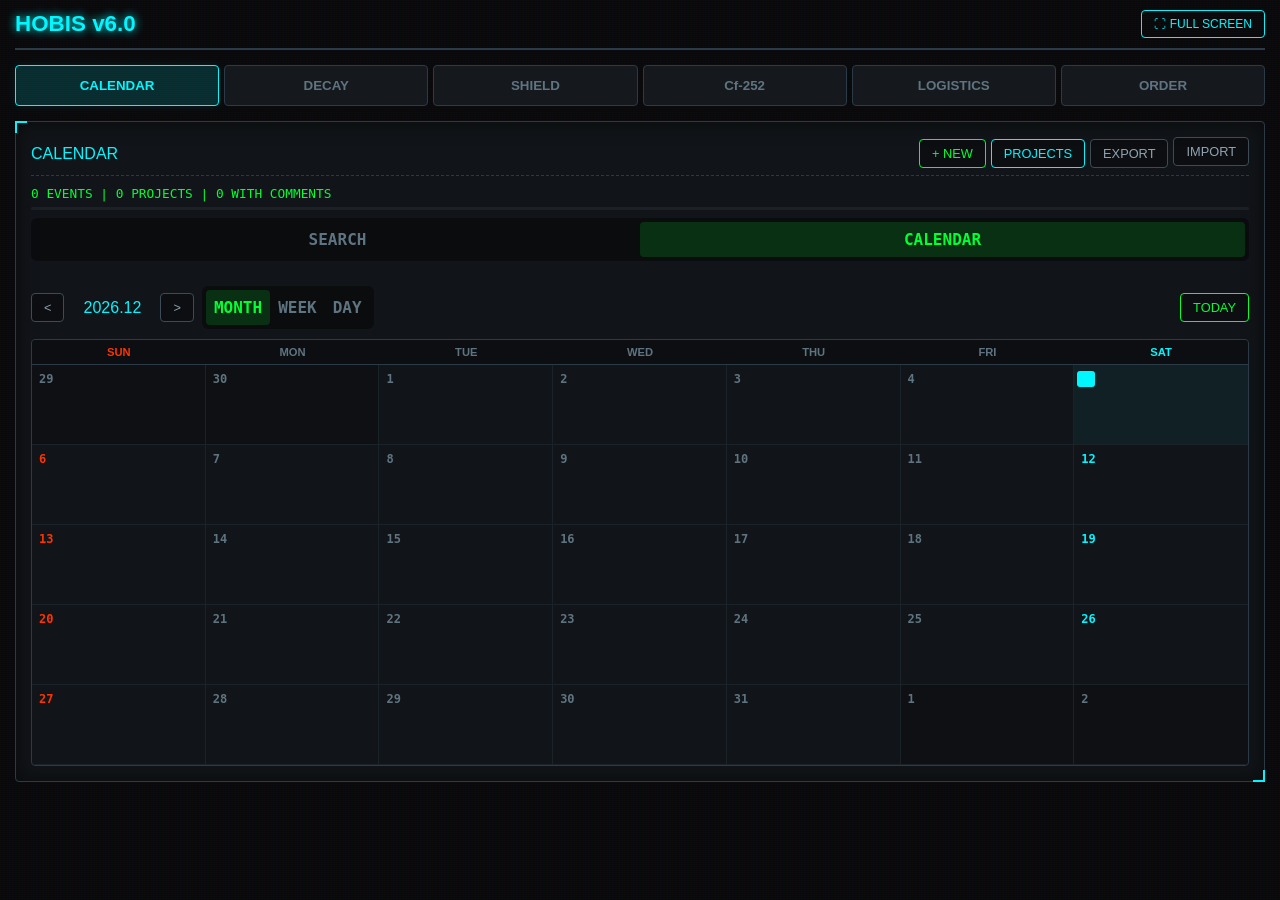
==== index.html @ fbb108ae "fix: 전체 JS 캐시 버스터 갱신 (v=20260326d) 이번 세션에서 수정된 모든 JS 파일의 캐시 버스터를 갱신하여 GitHub Pages에서 최신 코드가 로드되도록 보장" ====
<!DOCTYPE html>
<html lang="ko">
<head>
    <meta charset="UTF-8">
    <meta name="viewport" content="width=device-width, initial-scale=1.0, maximum-scale=1.0, user-scalable=no, viewport-fit=cover">

    <meta name="apple-mobile-web-app-capable" content="yes">
    <meta name="apple-mobile-web-app-status-bar-style" content="black-translucent">
    <meta name="apple-mobile-web-app-title" content="HOBIS">

    <title>HOBIS - Radiation Protection System</title>

    <meta http-equiv="Content-Security-Policy" content="default-src 'self'; script-src 'self' 'unsafe-inline'; style-src 'self' 'unsafe-inline' https://fonts.googleapis.com; font-src https://fonts.gstatic.com; img-src 'self' https://*.tile.openstreetmap.org data:; connect-src 'self' https://nominatim.openstreetmap.org;">

    <link href="https://fonts.googleapis.com/css2?family=Orbitron:wght@400;700&family=Share+Tech+Mono&display=swap" rel="stylesheet">
    <script src="vendor/chart.umd.min.js"></script>
    <script src="vendor/xlsx.full.min.js"></script>
    <link rel="stylesheet" href="vendor/leaflet.css" />
    <script src="vendor/leaflet.js"></script>

    <link rel="stylesheet" href="css/hobis.css?v=20260322">
</head>
<body>

<div class="container">
    <div class="top-bar">
        <h1>HOBIS v6.0</h1>
        <button class="fs-btn" onclick="toggleFullScreen()">⛶ FULL SCREEN</button>
    </div>

    <!-- TABS -->
    <div class="tabs">
        <button class="tab-btn active" onclick="setMainTab('calendar', this)">CALENDAR</button>
        <button class="tab-btn" onclick="setMainTab('decay', this)">DECAY</button>
        <button class="tab-btn" onclick="setMainTab('shield', this)">SHIELD</button>
        <button class="tab-btn" onclick="setMainTab('cf252', this)">Cf-252</button>
        <button class="tab-btn" onclick="setMainTab('logistics', this)">LOGISTICS</button>
        <button class="tab-btn" onclick="setMainTab('order', this)">ORDER</button>
    </div>

    <div class="workspace">
        <!-- LEFT COLUMN -->
        <div class="col-left">
            <!-- CALC PANEL -->
            <div id="calcPanel" class="panel">
                <div class="header" id="panelTitle">DECAY OPS</div>
                <div style="font-size:0.8rem; color:#666; margin-bottom:10px;">
                    DB LINK:
                    <select id="dbSelector" style="width:auto; padding:2px;" onchange="loadDB()">
                        <option value="QSA">QSA</option>
                        <option value="ICRP107">ICRP 107</option>
                    </select>
                    <span id="sysStatus" style="color:var(--hobis-green); margin-left:10px;">INIT...</span>
                    <span id="hvlSourceWrap" style="display:none; margin-left:10px;">
                        HVL:
                        <select id="hvlSource" style="width:auto; padding:2px; font-size:0.75rem;">
                            <option value="qsa">QSA (broad-beam)</option>
                            <option value="nist">NIST (narrow-beam)</option>
                        </select>
                    </span>
                </div>
                <div id="decayModeSwitch" class="mode-switch">
                    <div class="mode-opt active" onclick="setSubMode('decay_forward', this)">FORWARD</div>
                    <div class="mode-opt" onclick="setSubMode('decay_reverse', this)">REVERSE</div>
                </div>
                <div id="shieldModeSwitch" class="mode-switch hidden">
                    <div class="mode-opt active" onclick="setSubMode('shield_forward', this)">FORWARD</div>
                    <div class="mode-opt" onclick="setSubMode('shield_reverse', this)">REVERSE</div>
                </div>
                <div id="inputArea"></div>
                <button class="btn" onclick="calculate()">EXECUTE</button>
            </div>

            <!-- CF-252 PANEL -->
            <div id="cf252Panel" class="panel hidden">
                <div class="header" style="color:var(--hobis-warn); border-color:var(--hobis-warn);">Cf-252 DOSE ASSESSMENT</div>
                <div style="font-size:0.8rem; color:#666; margin-bottom:10px;">
                    REF: ICRP-107, Alizadeh Rahvar 2020, NIST XCOM
                </div>
                <div id="cf252ModeSwitch" class="mode-switch">
                    <div class="mode-opt active" onclick="cf252SetMode('dose', this)">선량평가</div>
                    <div class="mode-opt" onclick="cf252SetMode('shield_inv', this)">차폐역산</div>
                    <div class="mode-opt" onclick="cf252SetMode('activation', this)">방사화평가</div>
                </div>
                <div id="cf252InputArea"></div>
                <button class="btn" style="background:var(--hobis-warn); color:#000; font-weight:bold;" onclick="cf252Calculate()">CALCULATE</button>
            </div>

            <!-- LOGISTICS PANEL -->
            <div id="logisticsLeftPanel" class="panel hidden">
                <div class="header">LOGISTICS & INVENTORY</div>
                <div class="file-upload-box">
                    <label for="custFile" style="cursor:pointer; color:var(--hobis-cyan); font-weight:bold;">📂 LOAD CUSTOMERS</label>
                    <input type="file" id="custFile" accept=".csv" style="display:none;" onchange="handleCustFile(event)">
                    <select id="custEncoding" style="width:auto; padding:2px; font-size:0.8rem; margin-left:5px;"><option value="EUC-KR">EUC-KR</option><option value="UTF-8">UTF-8</option></select>
                    <div id="custFileStatus" style="font-size:0.8rem; color:#666;">Waiting...</div>
                </div>
                <div class="grid-row" style="margin-bottom:5px;">
                    <input type="text" id="custSearch" placeholder="Search Customer..." onkeyup="searchCustomer()">
                    <button class="btn-outline" style="width:auto;" onclick="renderCustomerList(customerDB)">LIST ALL</button>
                </div>
                <div id="customerResultList" class="cust-list" style="height:150px; margin-bottom:20px;"></div>

                <div class="header" style="color:var(--hobis-warn); border-color:var(--hobis-warn);">SOURCE INVENTORY</div>
                <div class="file-upload-box" style="border-color:var(--hobis-warn); background:rgba(255,204,0,0.05);">
                    <label for="sourceFile" style="cursor:pointer; color:var(--hobis-warn); font-weight:bold;">📂 LOAD SOURCES (MULTI)</label>
                    <input type="file" id="sourceFile" accept=".csv,.xlsx" multiple style="display:none;" onchange="handleSourceFiles(event)">
                    <select id="sourceEncoding" style="width:auto; padding:2px; font-size:0.8rem; margin-left:5px;"><option value="EUC-KR">EUC-KR</option><option value="UTF-8">UTF-8</option></select>
                    <div id="sourceFileStatus" style="font-size:0.8rem; color:#666;">Load 'DATA BASE' sheets</div>
                </div>
                <div id="inventoryList" class="cust-list" style="height:200px;">
                    <div style="padding:10px; text-align:center; color:#666;">No items loaded.</div>
                </div>
                <div class="header" style="margin-top:20px;">TRANSPORT ROUTES <button class="btn-outline" onclick="addRouteRow()">+</button></div>
                <div id="routeContainer"></div>
            </div>

            <!-- CALENDAR PANEL -->
            <div id="flowCalPanel" class="panel hidden" style="flex-grow:1;">
                <div class="header">CALENDAR
                    <div class="v6-toolbar">
                        <button class="btn-outline" style="color:var(--hobis-green); border-color:var(--hobis-green);" onclick="efShowCreate()">+ NEW</button>
                        <button class="btn-outline" style="color:var(--hobis-cyan); border-color:var(--hobis-cyan);" onclick="projShowModal()">PROJECTS</button>
                        <button class="btn-outline" onclick="ioExportJson()">EXPORT</button>
                        <label for="fcFile" class="btn-outline" style="cursor:pointer;">IMPORT</label>
                    </div>
                </div>
                <input type="file" id="fcFile" accept=".json" style="display:none;" onchange="fcHandleFile(event)">
                <div id="fcFileStatus" style="font-size:0.7rem; color:#555; margin-bottom:4px;"></div>
                <div id="fcStats" style="font-size:0.8rem; color:#555; margin-bottom:6px;"></div>
                <div class="v6-storage-container" title="localStorage usage">
                    <div class="v6-storage-bar" id="v6StorageBar"></div>
                </div>
                <div id="fcWorkspace" style="display:none; flex-direction:column; gap:10px; flex:1;">
                    <!-- Sub tabs: SEARCH / CALENDAR -->
                    <div class="mode-switch" id="fcSubTabs">
                        <div class="mode-opt active" data-tab="search" onclick="fcSetSubTab('search')">SEARCH</div>
                        <div class="mode-opt" data-tab="calendar" onclick="fcSetSubTab('calendar')">CALENDAR</div>
                    </div>
                    <!-- SEARCH VIEW -->
                    <div id="fcSearchView">
                        <div id="fcFilterRows"></div>
                        <div style="display:flex; gap:5px; margin:8px 0; flex-wrap:wrap;">
                            <button class="btn-outline" style="border-style:dashed; color:var(--hobis-cyan); border-color:var(--hobis-cyan);" onclick="fcAddFilter()">+ FILTER</button>
                            <button class="btn-outline" style="color:var(--hobis-green); border-color:var(--hobis-green);" onclick="fcDoSearch()">SEARCH</button>
                            <button class="btn-outline" onclick="fcResetFilters()">RESET</button>
                            <select id="fcSortSelect" onchange="fcDoSearch()" style="margin-left:auto; padding:5px; background:var(--input-bg); border:1px solid #3c4c56; color:var(--hobis-green); border-radius:3px; font-family:'Share Tech Mono',monospace; font-size:0.8rem;">
                                <option value="date-desc">NEWEST</option>
                                <option value="date-asc">OLDEST</option>
                                <option value="title-asc">TITLE A-Z</option>
                                <option value="project-asc">PROJECT</option>
                            </select>
                        </div>
                        <div id="fcResultCount" style="font-size:0.8rem; color:#8fa3b0; margin-bottom:6px;"></div>
                        <div id="fcEventList" class="fc-event-list"></div>
                    </div>
                    <!-- CALENDAR VIEW -->
                    <div id="fcCalendarView" class="hidden">
                        <div style="display:flex; align-items:center; gap:8px; margin-bottom:10px; flex-wrap:wrap;">
                            <button class="btn-outline" onclick="fcCalNav(-1)">&lt;</button>
                            <span id="fcCalTitle" style="font-family:'Orbitron',sans-serif; font-size:1rem; color:var(--hobis-cyan); min-width:80px; text-align:center;"></span>
                            <button class="btn-outline" onclick="fcCalNav(1)">&gt;</button>
                            <div id="fcViewSwitch" class="mode-switch" style="margin:0; flex:0 0 auto;">
                                <span class="mode-opt active" data-view="month" onclick="fcSetView('month',this)">MONTH</span>
                                <span class="mode-opt" data-view="week" onclick="fcSetView('week',this)">WEEK</span>
                                <span class="mode-opt" data-view="day" onclick="fcSetView('day',this)">DAY</span>
                            </div>
                            <button class="btn-outline" onclick="fcCalToday()" style="margin-left:auto; color:var(--hobis-green); border-color:var(--hobis-green);">TODAY</button>
                        </div>
                        <div id="fcCalGrid" class="fc-cal-grid"></div>
                    </div>
                </div>
            </div>

            <!-- ORDER PANEL -->
            <div id="orderPanel" class="panel hidden" style="flex-grow:1;">
                <div class="header">RI-ORDER AGGREGATION</div>
                <!-- Settings -->
                <div class="ro-settings">
                    <div class="ro-settings-row">
                        <div class="ro-setting-group">
                            <label>File Import</label>
                            <div class="ro-file-area">
                                <label for="roFileInput" class="btn-outline" style="cursor:pointer; color:var(--hobis-cyan); border-color:var(--hobis-cyan);">SELECT FILE (.xls / .htm)</label>
                                <input type="file" id="roFileInput" accept=".xls,.xlsx,.csv,.htm,.html" multiple style="display:none;" onchange="roHandleFile(event)">
                                <span id="roFileStatus" style="font-size:0.8rem; color:#5f7481; margin-left:8px;">No file loaded</span>
                            </div>
                        </div>
                        <div class="ro-setting-group">
                            <label>Aggregation Period (Purchase Date)</label>
                            <div class="ro-date-row">
                                <input type="date" id="roDateStart" value="2026-03-01">
                                <span style="color:#5f7481;">~</span>
                                <input type="date" id="roDateEnd" value="2026-03-15">
                            </div>
                        </div>
                    </div>
                    <div class="ro-settings-row">
                        <div class="ro-setting-group">
                            <label>Special Company Name</label>
                            <input type="text" id="roCompanyInput" placeholder="Enter company name to match...">
                        </div>
                        <div class="ro-setting-group">
                            <label>Google Sheet URL <button class="btn-outline" style="font-size:0.7rem; padding:2px 6px;" onclick="roOpenSheet()">OPEN</button></label>
                            <input type="text" id="roSheetUrl" placeholder="Paste URL here (stored locally only)">
                        </div>
                    </div>
                    <div class="ro-action-row">
                        <button class="btn-outline" style="color:var(--hobis-cyan); border-color:var(--hobis-cyan);" onclick="roSaveSettings()">SAVE SETTINGS</button>
                        <button class="btn ro-exec-btn" onclick="roAggregate()">AGGREGATE</button>
                    </div>
                </div>
                <!-- Results -->
                <div id="roResults" class="ro-results">
                    <div class="placeholder-box" style="min-height:200px;">Import file and click AGGREGATE</div>
                </div>
                <!-- Toast -->
                <div id="roToast" class="ro-toast hidden"></div>
            </div>

            <!-- LOG -->
            <div id="logPanel" class="panel">
                <div class="header">
                    <span>MISSION LOG</span>
                    <div style="display:flex; gap:5px;">
                        <button id="gpsToggleBtn" class="btn-outline" onclick="logGpsToggle()" style="color:var(--hobis-warn); border-color:var(--hobis-warn);">GPS OFF</button>
                        <button class="btn-outline" onclick="downloadCSV()">EXPORT</button>
                        <button class="btn-outline" style="color:var(--hobis-alert); border-color:var(--hobis-alert);" onclick="clearLog()">CLEAR</button>
                    </div>
                </div>
                <div id="logContainer" class="log-container"><div style="text-align:center; padding:10px; color:#555;">Ready.</div></div>
            </div>
        </div>

        <!-- RIGHT COLUMN -->
        <div class="col-right">
            <!-- CF-252 REPORT PANEL -->
            <div id="cf252ReportPanel" class="panel hidden" style="border-color:var(--hobis-warn); flex-grow:1;">
                <div class="header" style="color:var(--hobis-warn); border-color:var(--hobis-warn);">
                    <span>Cf-252 REPORT</span>
                    <button class="btn-outline" style="color:var(--hobis-warn); border-color:var(--hobis-warn);" onclick="cf252ExportPDF()">PDF</button>
                </div>
                <div id="cf252ReportEmpty" class="placeholder-box">Ready for Cf-252 Calculation</div>
                <div id="cf252ResultBox" class="hidden" style="overflow-y:auto; max-height:calc(100vh - 200px);"></div>
                <div id="cf252ChartWrap" class="hidden" style="position:relative; height:250px; margin-top:10px;">
                    <canvas id="cf252Chart"></canvas>
                </div>
            </div>

            <!-- FLOW CAL DETAIL (RIGHT) -->
            <div id="flowCalDetailPanel" class="panel hidden" style="flex-grow:1;">
                <div class="header" style="color:white;">
                    <span id="fcDetailTitle">EVENT DETAIL</span>
                    <button class="btn-outline" onclick="fcCloseDetail()" style="color:var(--hobis-alert); border-color:var(--hobis-alert);">&times; CLOSE</button>
                </div>
                <div id="fcDetailBody" style="overflow-y:auto; max-height:calc(100vh - 250px);"></div>
            </div>
            <div id="fcEmptyDetail" class="panel hidden" style="flex-grow:1;">
                <div class="header" style="color:white;">EVENT DETAIL</div>
                <div class="placeholder-box">Select Event to View Intel</div>
            </div>

            <!-- INTEL PANEL -->
            <div id="rightDetailPanel" class="panel hidden" style="flex-grow:1;">
                <div class="header" style="color:white;">INTELLIGENCE DISPLAY</div>
                <div id="emptyState" class="placeholder-box">Select Customer to View Intel</div>
                <div id="intelContent" class="hidden">
                    <div style="display:flex; justify-content:space-between; margin-bottom:10px;">
                        <span style="color:var(--hobis-cyan); font-weight:bold;">ENTITY DATA</span>
                        <div style="display:flex; gap:5px;">
                            <button class="btn-outline" onclick="copyCustomerInfo()">COPY</button>
                            <button class="btn-outline" onclick="shareCustomerInfo()">SHARE</button>
                        </div>
                    </div>
                    <table class="info-table" id="infoTableBody"></table>
                    <div style="margin-top:20px;">
                        <div style="display:flex; justify-content:space-between; margin-bottom:5px;">
                            <span style="font-weight:bold; color:#8fa3b0;">GEOSPATIAL</span>
                            <button class="btn-outline" style="font-size:0.7rem;" onclick="shareMapLocation()">SHARE MAP</button>
                        </div>
                        <div id="mapWrapper"><button id="mapExpandBtn" onclick="toggleMapSize()">⛶ EXPAND</button><div id="map"></div></div>
                        <div class="map-links">
                            <button class="map-btn naver-btn" onclick="openMap('naver')">NAVER</button>
                            <button class="map-btn kakao-btn" onclick="openMap('kakao')">KAKAO</button>
                            <button class="map-btn google-btn" onclick="openMap('google')">Google</button>
                        </div>
                    </div>
                </div>
            </div>

            <!-- REPORT PANEL -->
            <div id="rightReportPanel" class="panel" style="border-color:var(--hobis-green); flex-grow:1;">
                <div class="header">
                    <span>CALCULATION REPORT</span>
                    <button class="btn-outline" style="color:var(--hobis-green); border-color:var(--hobis-green);" onclick="calcExportPDF()">PDF</button>
                </div>
                <div id="reportEmpty" class="placeholder-box">Ready for Calculation</div>
                <div id="resultBox" class="hidden">
                    <div class="res-val" id="resMain">-</div>
                    <div style="font-size:0.9rem; color:#8fa3b0; margin-top:5px;" id="resSub"></div>
                    <div id="specReportBox"></div> <!-- SPEC REPORT -->
                    <div class="chart-container"><canvas id="opsChart"></canvas></div>
                </div>
            </div>
        </div>
    </div>
</div>

<script src="hobis_db.js?v=20260326d"></script>
<script src="js/store.js"></script>
<script src="js/projects.js"></script>
<script src="js/event-form.js"></script>
<script src="js/import-export.js"></script>
<script src="js/events.js"></script>
<script src="js/core.js?v=20260326d"></script>
<script src="js/utils.js"></script>
<script src="js/log.js"></script>
<script src="js/chart.js?v=20260326d"></script>
<script src="js/calc-ui.js?v=20260326d"></script>
<script src="js/calculator.js?v=20260326d"></script>
<script src="js/calc-viz.js?v=20260326d"></script>
<script src="js/cf252.js?v=20260326d"></script>
<script src="js/cf252-ui.js?v=20260326d"></script>
<script src="js/logistics.js"></script>
<script src="js/ri-order.js"></script>

</body>
</html>
---- vendor/leaflet.css ----
/* required styles */

.leaflet-pane,
.leaflet-tile,
.leaflet-marker-icon,
.leaflet-marker-shadow,
.leaflet-tile-container,
.leaflet-pane > svg,
.leaflet-pane > canvas,
.leaflet-zoom-box,
.leaflet-image-layer,
.leaflet-layer {
	position: absolute;
	left: 0;
	top: 0;
	}
.leaflet-container {
	overflow: hidden;
	}
.leaflet-tile,
.leaflet-marker-icon,
.leaflet-marker-shadow {
	-webkit-user-select: none;
	   -moz-user-select: none;
	        user-select: none;
	  -webkit-user-drag: none;
	}
/* Prevents IE11 from highlighting tiles in blue */
.leaflet-tile::selection {
	background: transparent;
}
/* Safari renders non-retina tile on retina better with this, but Chrome is worse */
.leaflet-safari .leaflet-tile {
	image-rendering: -webkit-optimize-contrast;
	}
/* hack that prevents hw layers "stretching" when loading new tiles */
.leaflet-safari .leaflet-tile-container {
	width: 1600px;
	height: 1600px;
	-webkit-transform-origin: 0 0;
	}
.leaflet-marker-icon,
.leaflet-marker-shadow {
	display: block;
	}
/* .leaflet-container svg: reset svg max-width decleration shipped in Joomla! (joomla.org) 3.x */
/* .leaflet-container img: map is broken in FF if you have max-width: 100% on tiles */
.leaflet-container .leaflet-overlay-pane svg {
	max-width: none !important;
	max-height: none !important;
	}
.leaflet-container .leaflet-marker-pane img,
.leaflet-container .leaflet-shadow-pane img,
.leaflet-container .leaflet-tile-pane img,
.leaflet-container img.leaflet-image-layer,
.leaflet-container .leaflet-tile {
	max-width: none !important;
	max-height: none !important;
	width: auto;
	padding: 0;
	}

.leaflet-container img.leaflet-tile {
	/* See: https://bugs.chromium.org/p/chromium/issues/detail?id=600120 */
	mix-blend-mode: plus-lighter;
}

.leaflet-container.leaflet-touch-zoom {
	-ms-touch-action: pan-x pan-y;
	touch-action: pan-x pan-y;
	}
.leaflet-container.leaflet-touch-drag {
	-ms-touch-action: pinch-zoom;
	/* Fallback for FF which doesn't support pinch-zoom */
	touch-action: none;
	touch-action: pinch-zoom;
}
.leaflet-container.leaflet-touch-drag.leaflet-touch-zoom {
	-ms-touch-action: none;
	touch-action: none;
}
.leaflet-container {
	-webkit-tap-highlight-color: transparent;
}
.leaflet-container a {
	-webkit-tap-highlight-color: rgba(51, 181, 229, 0.4);
}
.leaflet-tile {
	filter: inherit;
	visibility: hidden;
	}
.leaflet-tile-loaded {
	visibility: inherit;
	}
.leaflet-zoom-box {
	width: 0;
	height: 0;
	-moz-box-sizing: border-box;
	     box-sizing: border-box;
	z-index: 800;
	}
/* workaround for https://bugzilla.mozilla.org/show_bug.cgi?id=888319 */
.leaflet-overlay-pane svg {
	-moz-user-select: none;
	}

.leaflet-pane         { z-index: 400; }

.leaflet-tile-pane    { z-index: 200; }
.leaflet-overlay-pane { z-index: 400; }
.leaflet-shadow-pane  { z-index: 500; }
.leaflet-marker-pane  { z-index: 600; }
.leaflet-tooltip-pane   { z-index: 650; }
.leaflet-popup-pane   { z-index: 700; }

.leaflet-map-pane canvas { z-index: 100; }
.leaflet-map-pane svg    { z-index: 200; }

.leaflet-vml-shape {
	width: 1px;
	height: 1px;
	}
.lvml {
	behavior: url(#default#VML);
	display: inline-block;
	position: absolute;
	}


/* control positioning */

.leaflet-control {
	position: relative;
	z-index: 800;
	pointer-events: visiblePainted; /* IE 9-10 doesn't have auto */
	pointer-events: auto;
	}
.leaflet-top,
.leaflet-bottom {
	position: absolute;
	z-index: 1000;
	pointer-events: none;
	}
.leaflet-top {
	top: 0;
	}
.leaflet-right {
	right: 0;
	}
.leaflet-bottom {
	bottom: 0;
	}
.leaflet-left {
	left: 0;
	}
.leaflet-control {
	float: left;
	clear: both;
	}
.leaflet-right .leaflet-control {
	float: right;
	}
.leaflet-top .leaflet-control {
	margin-top: 10px;
	}
.leaflet-bottom .leaflet-control {
	margin-bottom: 10px;
	}
.leaflet-left .leaflet-control {
	margin-left: 10px;
	}
.leaflet-right .leaflet-control {
	margin-right: 10px;
	}


/* zoom and fade animations */

.leaflet-fade-anim .leaflet-popup {
	opacity: 0;
	-webkit-transition: opacity 0.2s linear;
	   -moz-transition: opacity 0.2s linear;
	        transition: opacity 0.2s linear;
	}
.leaflet-fade-anim .leaflet-map-pane .leaflet-popup {
	opacity: 1;
	}
.leaflet-zoom-animated {
	-webkit-transform-origin: 0 0;
	    -ms-transform-origin: 0 0;
	        transform-origin: 0 0;
	}
svg.leaflet-zoom-animated {
	will-change: transform;
}

.leaflet-zoom-anim .leaflet-zoom-animated {
	-webkit-transition: -webkit-transform 0.25s cubic-bezier(0,0,0.25,1);
	   -moz-transition:    -moz-transform 0.25s cubic-bezier(0,0,0.25,1);
	        transition:         transform 0.25s cubic-bezier(0,0,0.25,1);
	}
.leaflet-zoom-anim .leaflet-tile,
.leaflet-pan-anim .leaflet-tile {
	-webkit-transition: none;
	   -moz-transition: none;
	        transition: none;
	}

.leaflet-zoom-anim .leaflet-zoom-hide {
	visibility: hidden;
	}


/* cursors */

.leaflet-interactive {
	cursor: pointer;
	}
.leaflet-grab {
	cursor: -webkit-grab;
	cursor:    -moz-grab;
	cursor:         grab;
	}
.leaflet-crosshair,
.leaflet-crosshair .leaflet-interactive {
	cursor: crosshair;
	}
.leaflet-popup-pane,
.leaflet-control {
	cursor: auto;
	}
.leaflet-dragging .leaflet-grab,
.leaflet-dragging .leaflet-grab .leaflet-interactive,
.leaflet-dragging .leaflet-marker-draggable {
	cursor: move;
	cursor: -webkit-grabbing;
	cursor:    -moz-grabbing;
	cursor:         grabbing;
	}

/* marker & overlays interactivity */
.leaflet-marker-icon,
.leaflet-marker-shadow,
.leaflet-image-layer,
.leaflet-pane > svg path,
.leaflet-tile-container {
	pointer-events: none;
	}

.leaflet-marker-icon.leaflet-interactive,
.leaflet-image-layer.leaflet-interactive,
.leaflet-pane > svg path.leaflet-interactive,
svg.leaflet-image-layer.leaflet-interactive path {
	pointer-events: visiblePainted; /* IE 9-10 doesn't have auto */
	pointer-events: auto;
	}

/* visual tweaks */

.leaflet-container {
	background: #ddd;
	outline-offset: 1px;
	}
.leaflet-container a {
	color: #0078A8;
	}
.leaflet-zoom-box {
	border: 2px dotted #38f;
	background: rgba(255,255,255,0.5);
	}


/* general typography */
.leaflet-container {
	font-family: "Helvetica Neue", Arial, Helvetica, sans-serif;
	font-size: 12px;
	font-size: 0.75rem;
	line-height: 1.5;
	}


/* general toolbar styles */

.leaflet-bar {
	box-shadow: 0 1px 5px rgba(0,0,0,0.65);
	border-radius: 4px;
	}
.leaflet-bar a {
	background-color: #fff;
	border-bottom: 1px solid #ccc;
	width: 26px;
	height: 26px;
	line-height: 26px;
	display: block;
	text-align: center;
	text-decoration: none;
	color: black;
	}
.leaflet-bar a,
.leaflet-control-layers-toggle {
	background-position: 50% 50%;
	background-repeat: no-repeat;
	display: block;
	}
.leaflet-bar a:hover,
.leaflet-bar a:focus {
	background-color: #f4f4f4;
	}
.leaflet-bar a:first-child {
	border-top-left-radius: 4px;
	border-top-right-radius: 4px;
	}
.leaflet-bar a:last-child {
	border-bottom-left-radius: 4px;
	border-bottom-right-radius: 4px;
	border-bottom: none;
	}
.leaflet-bar a.leaflet-disabled {
	cursor: default;
	background-color: #f4f4f4;
	color: #bbb;
	}

.leaflet-touch .leaflet-bar a {
	width: 30px;
	height: 30px;
	line-height: 30px;
	}
.leaflet-touch .leaflet-bar a:first-child {
	border-top-left-radius: 2px;
	border-top-right-radius: 2px;
	}
.leaflet-touch .leaflet-bar a:last-child {
	border-bottom-left-radius: 2px;
	border-bottom-right-radius: 2px;
	}

/* zoom control */

.leaflet-control-zoom-in,
.leaflet-control-zoom-out {
	font: bold 18px 'Lucida Console', Monaco, monospace;
	text-indent: 1px;
	}

.leaflet-touch .leaflet-control-zoom-in, .leaflet-touch .leaflet-control-zoom-out  {
	font-size: 22px;
	}


/* layers control */

.leaflet-control-layers {
	box-shadow: 0 1px 5px rgba(0,0,0,0.4);
	background: #fff;
	border-radius: 5px;
	}
.leaflet-control-layers-toggle {
	background-image: url(images/layers.png);
	width: 36px;
	height: 36px;
	}
.leaflet-retina .leaflet-control-layers-toggle {
	background-image: url(images/layers-2x.png);
	background-size: 26px 26px;
	}
.leaflet-touch .leaflet-control-layers-toggle {
	width: 44px;
	height: 44px;
	}
.leaflet-control-layers .leaflet-control-layers-list,
.leaflet-control-layers-expanded .leaflet-control-layers-toggle {
	display: none;
	}
.leaflet-control-layers-expanded .leaflet-control-layers-list {
	display: block;
	position: relative;
	}
.leaflet-control-layers-expanded {
	padding: 6px 10px 6px 6px;
	color: #333;
	background: #fff;
	}
.leaflet-control-layers-scrollbar {
	overflow-y: scroll;
	overflow-x: hidden;
	padding-right: 5px;
	}
.leaflet-control-layers-selector {
	margin-top: 2px;
	position: relative;
	top: 1px;
	}
.leaflet-control-layers label {
	display: block;
	font-size: 13px;
	font-size: 1.08333em;
	}
.leaflet-control-layers-separator {
	height: 0;
	border-top: 1px solid #ddd;
	margin: 5px -10px 5px -6px;
	}

/* Default icon URLs */
.leaflet-default-icon-path { /* used only in path-guessing heuristic, see L.Icon.Default */
	background-image: url(images/marker-icon.png);
	}


/* attribution and scale controls */

.leaflet-container .leaflet-control-attribution {
	background: #fff;
	background: rgba(255, 255, 255, 0.8);
	margin: 0;
	}
.leaflet-control-attribution,
.leaflet-control-scale-line {
	padding: 0 5px;
	color: #333;
	line-height: 1.4;
	}
.leaflet-control-attribution a {
	text-decoration: none;
	}
.leaflet-control-attribution a:hover,
.leaflet-control-attribution a:focus {
	text-decoration: underline;
	}
.leaflet-attribution-flag {
	display: inline !important;
	vertical-align: baseline !important;
	width: 1em;
	height: 0.6669em;
	}
.leaflet-left .leaflet-control-scale {
	margin-left: 5px;
	}
.leaflet-bottom .leaflet-control-scale {
	margin-bottom: 5px;
	}
.leaflet-control-scale-line {
	border: 2px solid #777;
	border-top: none;
	line-height: 1.1;
	padding: 2px 5px 1px;
	white-space: nowrap;
	-moz-box-sizing: border-box;
	     box-sizing: border-box;
	background: rgba(255, 255, 255, 0.8);
	text-shadow: 1px 1px #fff;
	}
.leaflet-control-scale-line:not(:first-child) {
	border-top: 2px solid #777;
	border-bottom: none;
	margin-top: -2px;
	}
.leaflet-control-scale-line:not(:first-child):not(:last-child) {
	border-bottom: 2px solid #777;
	}

.leaflet-touch .leaflet-control-attribution,
.leaflet-touch .leaflet-control-layers,
.leaflet-touch .leaflet-bar {
	box-shadow: none;
	}
.leaflet-touch .leaflet-control-layers,
.leaflet-touch .leaflet-bar {
	border: 2px solid rgba(0,0,0,0.2);
	background-clip: padding-box;
	}


/* popup */

.leaflet-popup {
	position: absolute;
	text-align: center;
	margin-bottom: 20px;
	}
.leaflet-popup-content-wrapper {
	padding: 1px;
	text-align: left;
	border-radius: 12px;
	}
.leaflet-popup-content {
	margin: 13px 24px 13px 20px;
	line-height: 1.3;
	font-size: 13px;
	font-size: 1.08333em;
	min-height: 1px;
	}
.leaflet-popup-content p {
	margin: 17px 0;
	margin: 1.3em 0;
	}
.leaflet-popup-tip-container {
	width: 40px;
	height: 20px;
	position: absolute;
	left: 50%;
	margin-top: -1px;
	margin-left: -20px;
	overflow: hidden;
	pointer-events: none;
	}
.leaflet-popup-tip {
	width: 17px;
	height: 17px;
	padding: 1px;

	margin: -10px auto 0;
	pointer-events: auto;

	-webkit-transform: rotate(45deg);
	   -moz-transform: rotate(45deg);
	    -ms-transform: rotate(45deg);
	        transform: rotate(45deg);
	}
.leaflet-popup-content-wrapper,
.leaflet-popup-tip {
	background: white;
	color: #333;
	box-shadow: 0 3px 14px rgba(0,0,0,0.4);
	}
.leaflet-container a.leaflet-popup-close-button {
	position: absolute;
	top: 0;
	right: 0;
	border: none;
	text-align: center;
	width: 24px;
	height: 24px;
	font: 16px/24px Tahoma, Verdana, sans-serif;
	color: #757575;
	text-decoration: none;
	background: transparent;
	}
.leaflet-container a.leaflet-popup-close-button:hover,
.leaflet-container a.leaflet-popup-close-button:focus {
	color: #585858;
	}
.leaflet-popup-scrolled {
	overflow: auto;
	}

.leaflet-oldie .leaflet-popup-content-wrapper {
	-ms-zoom: 1;
	}
.leaflet-oldie .leaflet-popup-tip {
	width: 24px;
	margin: 0 auto;

	-ms-filter: "progid:DXImageTransform.Microsoft.Matrix(M11=0.70710678, M12=0.70710678, M21=-0.70710678, M22=0.70710678)";
	filter: progid:DXImageTransform.Microsoft.Matrix(M11=0.70710678, M12=0.70710678, M21=-0.70710678, M22=0.70710678);
	}

.leaflet-oldie .leaflet-control-zoom,
.leaflet-oldie .leaflet-control-layers,
.leaflet-oldie .leaflet-popup-content-wrapper,
.leaflet-oldie .leaflet-popup-tip {
	border: 1px solid #999;
	}


/* div icon */

.leaflet-div-icon {
	background: #fff;
	border: 1px solid #666;
	}


/* Tooltip */
/* Base styles for the element that has a tooltip */
.leaflet-tooltip {
	position: absolute;
	padding: 6px;
	background-color: #fff;
	border: 1px solid #fff;
	border-radius: 3px;
	color: #222;
	white-space: nowrap;
	-webkit-user-select: none;
	-moz-user-select: none;
	-ms-user-select: none;
	user-select: none;
	pointer-events: none;
	box-shadow: 0 1px 3px rgba(0,0,0,0.4);
	}
.leaflet-tooltip.leaflet-interactive {
	cursor: pointer;
	pointer-events: auto;
	}
.leaflet-tooltip-top:before,
.leaflet-tooltip-bottom:before,
.leaflet-tooltip-left:before,
.leaflet-tooltip-right:before {
	position: absolute;
	pointer-events: none;
	border: 6px solid transparent;
	background: transparent;
	content: "";
	}

/* Directions */

.leaflet-tooltip-bottom {
	margin-top: 6px;
}
.leaflet-tooltip-top {
	margin-top: -6px;
}
.leaflet-tooltip-bottom:before,
.leaflet-tooltip-top:before {
	left: 50%;
	margin-left: -6px;
	}
.leaflet-tooltip-top:before {
	bottom: 0;
	margin-bottom: -12px;
	border-top-color: #fff;
	}
.leaflet-tooltip-bottom:before {
	top: 0;
	margin-top: -12px;
	margin-left: -6px;
	border-bottom-color: #fff;
	}
.leaflet-tooltip-left {
	margin-left: -6px;
}
.leaflet-tooltip-right {
	margin-left: 6px;
}
.leaflet-tooltip-left:before,
.leaflet-tooltip-right:before {
	top: 50%;
	margin-top: -6px;
	}
.leaflet-tooltip-left:before {
	right: 0;
	margin-right: -12px;
	border-left-color: #fff;
	}
.leaflet-tooltip-right:before {
	left: 0;
	margin-left: -12px;
	border-right-color: #fff;
	}

/* Printing */

@media print {
	/* Prevent printers from removing background-images of controls. */
	.leaflet-control {
		-webkit-print-color-adjust: exact;
		print-color-adjust: exact;
		}
	}
---- css/hobis.css ----
/* HOBIS UI SYSTEM V6.0 */
:root {
    --hobis-green: #00ff33;
    --hobis-cyan: #00f7ff;
    --hobis-bg: #0a0a0c;
    --hobis-panel: #111418;
    --hobis-border: #2a3b47;
    --hobis-alert: #ff3300;
    --hobis-warn: #ffcc00;
    --input-bg: #0f1215;
}

* { box-sizing: border-box; }

body {
    background-color: var(--hobis-bg);
    color: var(--hobis-green);
    font-family: 'Share Tech Mono', monospace;
    margin: 0;
    padding: calc(env(safe-area-inset-top) + 10px) env(safe-area-inset-right) 20px env(safe-area-inset-left);
    background-image: linear-gradient(rgba(18, 16, 16, 0) 50%, rgba(0, 0, 0, 0.25) 50%),
                      linear-gradient(90deg, rgba(255, 0, 0, 0.03), rgba(0, 255, 0, 0.01), rgba(0, 0, 255, 0.03));
    background-size: 100% 2px, 3px 100%;
    font-size: 16px;
    overflow-x: hidden;
    min-height: 100vh;
}

/* HEADER */
.top-bar {
    display: flex; justify-content: space-between; align-items: center;
    margin-bottom: 15px; padding-bottom: 10px; border-bottom: 2px solid var(--hobis-border);
}
h1 {
    font-family: 'Orbitron', sans-serif; margin: 0; font-size: 1.4rem;
    color: var(--hobis-cyan); text-shadow: 0 0 10px var(--hobis-cyan);
}
.fs-btn {
    background: transparent; border: 1px solid var(--hobis-cyan); color: var(--hobis-cyan);
    padding: 6px 12px; border-radius: 4px; cursor: pointer; font-family: 'Orbitron', sans-serif; font-size: 0.75rem;
}

.container { max-width: 1400px; margin: 0 auto; width: 100%; padding: 0 15px; display: flex; flex-direction: column; }

/* LAYOUT */
.workspace { display: flex; flex-direction: column; gap: 20px; flex: 1; }
@media (min-width: 1024px) {
    .workspace { flex-direction: row; align-items: stretch; }
    .col-left { flex: 1.2; min-width: 0; display: flex; flex-direction: column; gap: 15px; }
    .col-right { flex: 0.8; min-width: 0; display: flex; flex-direction: column; gap: 15px; }
}

.panel { background: var(--hobis-panel); border: 1px solid var(--hobis-border); padding: 15px; position: relative; box-shadow: inset 0 0 20px rgba(0,0,0,0.5); border-radius: 4px; }
.panel::before { content:""; position:absolute; top:-1px; left:-1px; width:10px; height:10px; border-top:2px solid var(--hobis-cyan); border-left:2px solid var(--hobis-cyan); }
.panel::after { content:""; position:absolute; bottom:-1px; right:-1px; width:10px; height:10px; border-bottom:2px solid var(--hobis-cyan); border-right:2px solid var(--hobis-cyan); }
.header { color: var(--hobis-cyan); font-family: 'Orbitron', sans-serif; font-size: 1.0rem; margin-bottom: 10px; border-bottom: 1px dashed var(--hobis-border); display: flex; justify-content: space-between; align-items: center; padding-bottom: 5px; flex-wrap: wrap; gap: 5px; }

.placeholder-box { display: flex; align-items: center; justify-content: center; height: 100%; min-height: 300px; color: #3c4c56; font-size: 0.9rem; border: 1px dashed #2a3b47; border-radius: 4px; }

/* TABS */
.tabs { display: flex; gap: 5px; margin-bottom: 15px; flex-shrink: 0; }
.tab-btn { flex: 1; background: #15191d; border: 1px solid var(--hobis-border); color: #5f7481; padding: 12px; cursor: pointer; font-family: 'Orbitron', sans-serif; font-weight: bold; border-radius: 4px; text-align: center; transition: 0.2s; }
.tab-btn.active { background: rgba(0, 247, 255, 0.15); color: var(--hobis-cyan); border-color: var(--hobis-cyan); box-shadow: 0 0 10px rgba(0, 247, 255, 0.1); }

.mode-switch { display: flex; background: rgba(0,0,0,0.4); border-radius: 6px; margin-bottom: 15px; padding: 4px; }
.mode-opt { flex: 1; text-align: center; padding: 8px; cursor: pointer; color: #5f7481; font-weight: bold; transition: 0.2s; border-radius: 4px; }
.mode-opt.active { background: rgba(0, 255, 51, 0.15); color: var(--hobis-green); }

/* INPUTS */
.grid-row { display: grid; grid-template-columns: 1fr 1fr; gap: 10px; margin-bottom: 10px; }
@media (max-width: 600px) { .grid-row { grid-template-columns: 1fr; } }

label { display: block; color: #8fa3b0; margin-bottom: 4px; font-size: 0.8rem; }
input, select { background: var(--input-bg); border: 1px solid #3c4c56; color: var(--hobis-green); padding: 10px; width: 100%; border-radius: 3px; font-family: 'Share Tech Mono', monospace; font-size: 0.95rem; outline: none; }
input:focus, select:focus { border-color: var(--hobis-cyan); }
.input-group { display: flex; gap: 5px; } .input-group input { flex: 7; } .input-group select { flex: 3; text-align:center; }

.btn { width: 100%; padding: 14px; background: rgba(0, 255, 51, 0.1); border: 1px solid var(--hobis-green); color: var(--hobis-green); font-family: 'Orbitron', sans-serif; font-weight: bold; font-size: 1rem; cursor: pointer; border-radius: 4px; margin-top: 10px; transition: 0.2s; }
.btn:hover { background: rgba(0, 255, 51, 0.2); }
.btn-outline { padding: 6px 12px; border: 1px solid #3c4c56; border-radius: 4px; background: rgba(0,0,0,0.3); color: #8fa3b0; cursor: pointer; font-size: 0.8rem; }

/* LISTS */
.file-upload-box { border: 1px dashed var(--hobis-cyan); padding: 10px; text-align: center; border-radius: 4px; background: rgba(0, 247, 255, 0.05); margin-bottom: 10px; }
.cust-list { max-height: 250px; overflow-y: auto; border-top: 1px solid #3c4c56; margin-top:10px; }
.cust-item { padding: 10px; border-bottom: 1px solid #2a3b47; cursor: pointer; transition: 0.2s; display: flex; justify-content: space-between; align-items: center; }
.cust-item:hover { background: rgba(255,255,255,0.05); }
.cust-name { color: var(--hobis-cyan); font-weight: bold; }
.cust-addr { color: #8fa3b0; font-size: 0.8rem; }
.item-add-btn { background: transparent; border: 1px solid #5f7481; color: #5f7481; padding: 2px 6px; border-radius: 3px; font-size: 0.75rem; margin-left: 10px; }

.inv-item { padding: 8px; border-bottom: 1px solid #2a3b47; font-size: 0.85rem; display: flex; justify-content: space-between; align-items: center; }
.inv-badge { background: #1a2329; color: var(--hobis-warn); padding: 2px 4px; border-radius: 3px; margin-right: 5px; }
.inv-meta { color: #8fa3b0; font-size: 0.75rem; display: block; margin-top: 2px; }

.list-item { background: rgba(255, 255, 255, 0.02); border-left: 3px solid var(--hobis-border); padding: 10px; margin-bottom: 8px; position: relative; border-radius: 0 4px 4px 0; }
.del-btn { position: absolute; right: 0; top: 0; color: var(--hobis-alert); cursor: pointer; font-size: 1.5rem; padding: 10px; line-height: 0.8; z-index: 5; }
.spec-mini { font-size: 0.75rem; color: #5f7481; margin-top: 4px; }

/* RIGHT PANEL */
.info-table { width: 100%; border-collapse: collapse; font-size: 0.85rem; }
.info-table td { padding: 6px; border-bottom: 1px solid #2a3b47; vertical-align: top; }
.info-table .key { color: #8fa3b0; width: 30%; }
.info-table .val { color: white; word-break: break-all; }

#mapWrapper { position: relative; margin-top: 10px; height: 300px; }
#map { height: 100%; width: 100%; border-radius: 4px; border: 1px solid var(--hobis-border); z-index: 1; }
.map-fullscreen { position: fixed !important; top: 0; left: 0; width: 100vw !important; height: 100vh !important; z-index: 9999 !important; border-radius: 0 !important; margin: 0 !important; }
#mapExpandBtn { position: absolute; top: 10px; right: 10px; z-index: 10000; background: rgba(0,0,0,0.8); border: 1px solid var(--hobis-cyan); color: var(--hobis-cyan); padding: 5px; border-radius: 3px; cursor: pointer; font-size: 0.8rem; }
.map-links { display: flex; gap: 5px; margin-top: 10px; }
.map-btn { flex: 1; padding: 8px; border-radius: 4px; border: none; font-weight: bold; cursor: pointer; color: white; font-size: 0.8rem; }
.naver-btn { background: #2DB400; } .kakao-btn { background: #FEE500; color: black; } .google-btn { background: #4285F4; }
.share-btn { background: var(--hobis-cyan); color: #000; margin-left: 5px;}

.route-card { background: rgba(255, 255, 255, 0.02); border-left: 3px solid var(--hobis-warn); padding: 10px; margin-bottom: 10px; border-radius: 4px; position: relative; }
.route-del-btn { position: absolute; top: 5px; right: 5px; color: var(--hobis-alert); cursor: pointer; }
.route-path-box { background: #0f1215; border: 1px solid #3c4c56; padding: 8px; border-radius: 3px; font-size: 0.85rem; color: #a0c0c0; min-height: 35px; margin-top: 5px; }
.route-node { display: inline-block; color: var(--hobis-cyan); padding-right: 5px; }
.cargo-list { margin-top: 8px; padding-top: 8px; border-top: 1px dashed #3c4c56; font-size: 0.8rem; color: #8fa3b0; }

/* RESULT & LOG */
.chart-container { height: 300px; position: relative; margin-top: 10px; }
.log-container { max-height: 200px; overflow-y: auto; background: rgba(0,0,0,0.2); padding: 5px; font-size: 0.8rem; color: #a0c0c0; }
.log-item { padding: 5px; border-bottom: 1px solid #2a3b47; }
.result-box { margin-top: 10px; }
.res-val { font-size: 1.5rem; color: var(--hobis-cyan); font-weight: bold; word-break: break-all; }

/* SPEC REPORT STYLE */
.spec-report {
    margin-top: 10px; padding: 10px;
    background: rgba(0, 255, 51, 0.05);
    border: 1px solid #2a3b47; border-radius: 4px;
    color: #a0c0c0; font-size: 0.85rem; line-height: 1.6;
}
.spec-row { display: flex; justify-content: space-between; border-bottom: 1px dotted #3c4c56; padding: 2px 0; }
.spec-row:last-child { border-bottom: none; }
.spec-key { color: var(--hobis-green); font-weight: bold; }

.hidden { display: none !important; }

/* ======== CUSTOM SCROLLBAR (HOBIS THEME) ======== */
::-webkit-scrollbar { width: 4px; height: 4px; }
::-webkit-scrollbar-track { background: transparent; }
::-webkit-scrollbar-thumb { background: var(--hobis-border); border-radius: 2px; }
::-webkit-scrollbar-thumb:hover { background: var(--hobis-cyan); }
* { scrollbar-width: thin; scrollbar-color: var(--hobis-border) transparent; }

/* ======== FLOW CALENDAR MODULE ======== */

/* Filter rows */
.fc-filter-row { display: flex; gap: 5px; margin-bottom: 6px; align-items: center; }
.fc-field-select { background: var(--input-bg); border: 1px solid #3c4c56; color: var(--hobis-cyan); padding: 6px 8px; border-radius: 3px; font-family: 'Share Tech Mono', monospace; font-size: 0.8rem; width: 120px; }
.fc-search-input { background: var(--input-bg); border: 1px solid #3c4c56; color: var(--hobis-green); padding: 6px 8px; border-radius: 3px; font-family: 'Share Tech Mono', monospace; font-size: 0.85rem; flex: 1; outline: none; }
.fc-search-input:focus { border-color: var(--hobis-cyan); }
.fc-filter-del { background: none; border: none; color: var(--hobis-alert); cursor: pointer; font-size: 1.2rem; padding: 2px 6px; }
.fc-filter-del:hover { background: rgba(255,51,0,0.1); border-radius: 3px; }

/* Event list */
.fc-event-list { display: flex; flex-direction: column; gap: 3px; max-height: calc(100vh - 420px); overflow-y: auto; }
.fc-event-item { background: rgba(255,255,255,0.02); border-left: 3px solid var(--hobis-border); padding: 8px 10px; cursor: pointer; transition: 0.15s; border-radius: 0 3px 3px 0; }
.fc-event-item:hover { background: rgba(0,247,255,0.05); border-left-color: var(--hobis-cyan); }
.fc-event-item.fc-selected { background: rgba(0,247,255,0.1); border-left-color: var(--hobis-cyan); box-shadow: inset 0 0 10px rgba(0,247,255,0.05); }
.fc-ev-title { font-weight: bold; font-size: 0.85rem; color: #e0e0e0; margin-bottom: 2px; }
.fc-ev-desc { font-size: 0.75rem; color: #5f7481; margin-bottom: 3px; overflow: hidden; white-space: nowrap; text-overflow: ellipsis; }
.fc-ev-meta { font-size: 0.75rem; color: #8fa3b0; display: flex; gap: 8px; flex-wrap: wrap; align-items: center; }
.fc-badge { display: inline-block; padding: 1px 6px; border-radius: 3px; font-size: 0.7rem; font-weight: bold; }
.fc-badge-author { background: rgba(255,204,0,0.1); color: var(--hobis-warn); }

/* Load more */
.fc-load-more { text-align: center; padding: 8px; color: var(--hobis-cyan); cursor: pointer; font-size: 0.8rem; font-weight: bold; border: 1px dashed var(--hobis-border); border-radius: 3px; margin-top: 4px; transition: 0.2s; }
.fc-load-more:hover { background: rgba(0,247,255,0.05); border-color: var(--hobis-cyan); }

/* Detail panel */
.fc-detail-meta { display: grid; grid-template-columns: 1fr 1fr; gap: 8px; margin-bottom: 12px; padding: 10px; background: rgba(0,0,0,0.3); border-radius: 4px; border: 1px solid #2a3b47; }
.fc-dm-item { }
.fc-dm-wide { grid-column: 1 / 3; }
.fc-dm-label { font-size: 0.7rem; color: #5f7481; text-transform: uppercase; letter-spacing: 0.5px; }
.fc-dm-value { font-size: 0.85rem; color: #e0e0e0; }
.fc-detail-section { margin-bottom: 14px; }
.fc-ds-title { font-family: 'Orbitron', sans-serif; font-size: 0.75rem; color: var(--hobis-cyan); border-bottom: 1px dashed var(--hobis-border); padding-bottom: 3px; margin-bottom: 6px; }
.fc-ds-body { font-size: 0.85rem; color: #a0c0c0; line-height: 1.6; white-space: pre-wrap; word-break: break-word; }

/* Attendee chips */
.fc-attendees { display: flex; flex-wrap: wrap; gap: 4px; }
.fc-att-chip { padding: 2px 8px; border-radius: 3px; font-size: 0.75rem; border: 1px solid rgba(255,255,255,0.1); }

/* Comments */
.fc-comment { padding: 8px 10px; border-left: 3px solid var(--hobis-border); margin-bottom: 6px; background: rgba(0,0,0,0.2); border-radius: 0 3px 3px 0; }
.fc-comment-author { font-weight: bold; font-size: 0.8rem; color: var(--hobis-cyan); }
.fc-comment-pos { font-size: 0.7rem; color: #5f7481; margin-left: 4px; }
.fc-comment-date { font-size: 0.7rem; color: #5f7481; margin-left: 8px; }
.fc-comment-body { font-size: 0.8rem; color: #a0c0c0; margin-top: 4px; line-height: 1.5; white-space: pre-wrap; word-break: break-word; }

/* Comment CRUD */
.fc-comment { position: relative; }
.fc-comment-actions { position: absolute; top: 6px; right: 6px; display: none; gap: 4px; }
.fc-comment:hover .fc-comment-actions { display: flex; }
.fc-ca-btn { font-size: 0.65rem !important; padding: 1px 6px !important; }
.fc-ca-del { color: var(--hobis-alert) !important; border-color: var(--hobis-alert) !important; }
.fc-comment-form { padding: 10px; border-left: 3px solid var(--hobis-green); margin-bottom: 8px; background: rgba(0,255,51,0.05); border-radius: 0 3px 3px 0; }
.fc-comment-form input, .fc-comment-form textarea { width: 100%; padding: 6px 8px; background: var(--input-bg, #0d1117); border: 1px solid var(--hobis-border); color: #e0e0e0; border-radius: 3px; font-family: 'Share Tech Mono', monospace; font-size: 0.8rem; box-sizing: border-box; }
.fc-comment-form textarea { resize: vertical; }
.fc-comment-form label { font-size: 0.7rem; color: #5f7481; display: block; margin-bottom: 2px; }
.fc-cf-btns { display: flex; gap: 8px; margin-top: 8px; }
.fc-add-comment-btn { padding: 6px 12px; border: 1px dashed var(--hobis-border); border-radius: 3px; color: var(--hobis-cyan); font-size: 0.75rem; cursor: pointer; text-align: center; margin-top: 6px; transition: all 0.2s; }
.fc-add-comment-btn:hover { border-color: var(--hobis-cyan); background: rgba(0,247,255,0.05); }

/* Calendar grid */
#fcCalendarView { overflow-x: auto; -webkit-overflow-scrolling: touch; }
.fc-cal-grid { display: grid; grid-template-columns: repeat(7, minmax(0, 1fr)); min-width: 630px; border: 1px solid var(--hobis-border); border-radius: 4px; overflow: hidden; background: var(--hobis-panel); }
.fc-cal-dh { padding: 6px; text-align: center; font-family: 'Orbitron', sans-serif; font-weight: bold; font-size: 0.7rem; color: #5f7481; background: rgba(0,0,0,0.3); border-bottom: 1px solid var(--hobis-border); }
.fc-cal-dh.fc-sun { color: var(--hobis-alert); }
.fc-cal-dh.fc-sat { color: var(--hobis-cyan); }
.fc-cal-cell { min-height: 80px; border-bottom: 1px solid #1a2329; border-right: 1px solid #1a2329; padding: 3px; position: relative; overflow: hidden; }
.fc-cal-cell:nth-child(7n) { border-right: none; }
.fc-cal-cell.fc-other { background: rgba(0,0,0,0.2); }
.fc-cal-cell.fc-today { background: rgba(0,247,255,0.05); }
.fc-day-num { font-size: 0.75rem; font-weight: bold; padding: 1px 4px; color: #5f7481; }
.fc-cal-cell.fc-today .fc-day-num { background: var(--hobis-cyan); color: #000; border-radius: 3px; padding: 1px 5px; }
.fc-cal-cell.fc-sun .fc-day-num { color: var(--hobis-alert); }
.fc-cal-cell.fc-sat .fc-day-num { color: var(--hobis-cyan); }
.fc-cal-ev { font-size: 0.65rem; padding: 1px 4px; margin: 1px 0; border-radius: 2px; cursor: pointer; overflow: hidden; word-break: break-word; line-height: 1.3; transition: 0.1s; }
.fc-cal-ev:hover { opacity: 0.8; }
.fc-cal-more { font-size: 0.65rem; color: var(--hobis-cyan); cursor: pointer; padding: 1px 4px; }
.fc-cal-more:hover { text-decoration: underline; }

/* FC full-width mode (PC) */
@media (min-width: 1024px) {
    .workspace.fc-mode .col-right { display: none; }
    .workspace.fc-mode .col-left { flex: 1; max-width: 100%; }
}

/* Detail overlay modal (PC) â matches right-panel .panel design */
.fc-detail-overlay { position: fixed; top: 0; left: 0; right: 0; bottom: 0; background: rgba(0,0,0,0.75); z-index: 10000; display: flex; align-items: center; justify-content: center; animation: fcFadeIn 0.15s ease; }
.fc-detail-modal { background: var(--hobis-panel); border: 1px solid var(--hobis-border); border-radius: 4px; width: 90%; max-width: 700px; max-height: 85vh; overflow-y: auto; padding: 15px; box-shadow: inset 0 0 20px rgba(0,0,0,0.5); position: relative; }
.fc-detail-modal::before { content:""; position:absolute; top:-1px; left:-1px; width:10px; height:10px; border-top:2px solid var(--hobis-cyan); border-left:2px solid var(--hobis-cyan); }
.fc-detail-modal::after { content:""; position:absolute; bottom:-1px; right:-1px; width:10px; height:10px; border-bottom:2px solid var(--hobis-cyan); border-right:2px solid var(--hobis-cyan); }
.fc-modal-header { color: white; font-family: 'Orbitron', sans-serif; font-size: 1.0rem; margin-bottom: 10px; border-bottom: 1px dashed var(--hobis-border); display: flex; justify-content: space-between; align-items: center; padding-bottom: 5px; flex-wrap: wrap; gap: 5px; }
.fc-modal-title { font-family: 'Orbitron', sans-serif; font-size: 1.0rem; color: white; flex: 1; margin-right: 10px; overflow: hidden; text-overflow: ellipsis; white-space: nowrap; }
.fc-modal-close { background: none; border: 1px solid var(--hobis-alert); color: var(--hobis-alert); padding: 2px 8px; border-radius: 4px; cursor: pointer; font-size: 0.8rem; transition: 0.2s; flex-shrink: 0; }
.fc-modal-close:hover { background: rgba(255,51,0,0.15); }
.fc-modal-body { }
@keyframes fcFadeIn { from { opacity: 0; } to { opacity: 1; } }

/* Detail inline (mobile) â matches .panel design */
.fc-inline-detail { margin-top: 15px; background: var(--hobis-panel); border: 1px solid var(--hobis-border); border-radius: 4px; overflow: hidden; padding: 15px; position: relative; box-shadow: inset 0 0 20px rgba(0,0,0,0.5); }
.fc-inline-detail::before { content:""; position:absolute; top:-1px; left:-1px; width:10px; height:10px; border-top:2px solid var(--hobis-cyan); border-left:2px solid var(--hobis-cyan); }
.fc-inline-detail::after { content:""; position:absolute; bottom:-1px; right:-1px; width:10px; height:10px; border-bottom:2px solid var(--hobis-cyan); border-right:2px solid var(--hobis-cyan); }
.fc-inline-detail .fc-modal-header { padding: 0; }
.fc-inline-detail .fc-modal-body { padding: 0; margin-top: 10px; }

/* ======== HOBIS V6 ADDITIONS ======== */

/* Toolbar */
.v6-toolbar { display: flex; gap: 5px; align-items: center; }

/* Event form fields */
.ef-field { margin-bottom: 10px; }
.ef-field label { display: block; color: #8fa3b0; margin-bottom: 4px; font-size: 0.8rem; }
.ef-field input, .ef-field select, .ef-field textarea {
    background: var(--input-bg); border: 1px solid #3c4c56; color: var(--hobis-green);
    padding: 8px 10px; width: 100%; border-radius: 3px; font-family: 'Share Tech Mono', monospace; font-size: 0.85rem; outline: none;
}
.ef-field input:focus, .ef-field select:focus, .ef-field textarea:focus { border-color: var(--hobis-cyan); }
.ef-field textarea { resize: vertical; min-height: 60px; }
.ef-row { display: grid; grid-template-columns: 1fr 1fr; gap: 10px; }
@media (max-width: 480px) { .ef-row { grid-template-columns: 1fr; } }

/* Project color picker */
.proj-color-grid { display: flex; gap: 6px; flex-wrap: wrap; }
.proj-color-chip {
    width: 32px; height: 32px; border-radius: 4px; border: 2px solid transparent;
    display: flex; align-items: center; justify-content: center; cursor: pointer;
    font-size: 1.2rem; transition: 0.15s;
}
.proj-color-chip:hover { transform: scale(1.15); }
.proj-color-chip.proj-color-active { border-style: solid; box-shadow: 0 0 8px currentColor; }

/* Empty state */
.v6-empty-state { text-align: center; padding: 30px 10px; color: #5f7481; font-size: 0.9rem; }

/* Storage bar */
.v6-storage-container {
    height: 3px; background: rgba(255,255,255,0.05); border-radius: 2px; margin-bottom: 8px; overflow: hidden; cursor: help;
}
.v6-storage-bar { height: 100%; background: var(--hobis-cyan); border-radius: 2px; transition: width 0.3s; width: 0%; }

/* Attendee chip UI (event form) */
.ef-att-container { display: flex; flex-wrap: wrap; gap: 6px; min-height: 32px; padding: 6px; background: var(--input-bg, #0d1117); border: 1px solid #3c4c56; border-radius: 3px; margin-bottom: 6px; }
.ef-att-empty { color: #5f7481; font-size: 0.8rem; }
.ef-att-chip { display: flex; align-items: center; gap: 4px; padding: 3px 8px; border: 1px solid; border-radius: 3px; font-size: 0.75rem; background: rgba(0,0,0,0.2); }
.ef-att-name { color: #e0e0e0; font-weight: bold; }
.ef-att-email { color: #5f7481; font-size: 0.7rem; }
.ef-att-status { background: transparent; border: none; color: inherit; font-family: 'Share Tech Mono', monospace; font-size: 0.7rem; cursor: pointer; padding: 0 2px; outline: none; }
.ef-att-del { background: none; border: none; color: var(--hobis-alert); cursor: pointer; font-size: 0.9rem; padding: 0 2px; line-height: 1; }
.ef-att-del:hover { opacity: 0.7; }
.ef-att-input-row { display: flex; gap: 6px; }
.ef-att-input-row input { flex: 1; }
.ef-att-add-btn { padding: 6px 12px !important; font-size: 1rem !important; }

/* Calendar cell clickable */
.fc-cal-cell { cursor: pointer; transition: background 0.1s; }
.fc-cal-cell:not(.fc-other):hover { background: rgba(0,247,255,0.03); }

/* Day events overlay (calendar +N MORE click) */
.fc-day-overlay { position: fixed; top: 0; left: 0; right: 0; bottom: 0; background: rgba(0,0,0,0.75); z-index: 10000; display: flex; align-items: center; justify-content: center; animation: fcFadeIn 0.15s ease; }
.fc-day-overlay-panel { background: var(--hobis-panel); border: 1px solid var(--hobis-border); border-radius: 4px; width: 90%; max-width: 500px; max-height: 70vh; overflow-y: auto; padding: 15px; box-shadow: inset 0 0 20px rgba(0,0,0,0.5); position: relative; }
.fc-day-overlay-panel::before { content:""; position:absolute; top:-1px; left:-1px; width:10px; height:10px; border-top:2px solid var(--hobis-cyan); border-left:2px solid var(--hobis-cyan); }
.fc-day-overlay-panel::after { content:""; position:absolute; bottom:-1px; right:-1px; width:10px; height:10px; border-bottom:2px solid var(--hobis-cyan); border-right:2px solid var(--hobis-cyan); }
.fc-day-overlay-list { display: flex; flex-direction: column; gap: 3px; margin-top: 10px; }

/* Week view */
.fc-week-grid { display: flex; flex-direction: column; gap: 2px; min-width: 0; }
.fc-week-row { display: flex; gap: 0; border-bottom: 1px solid #1a2329; min-height: 48px; }
.fc-week-row.fc-today { background: rgba(0,247,255,0.04); }
.fc-week-date { flex: 0 0 80px; padding: 8px; display: flex; flex-direction: column; align-items: center; justify-content: center; border-right: 1px solid #1a2329; }
.fc-week-day-name { font-size: 0.65rem; color: #5f7481; font-family: 'Orbitron', sans-serif; }
.fc-week-day-num { font-size: 1rem; font-weight: bold; color: #8fa3b0; }
.fc-week-day-num.fc-today-num { background: var(--hobis-cyan); color: #000; border-radius: 3px; padding: 0 5px; }
.fc-week-date.fc-sun .fc-week-day-num { color: var(--hobis-alert); }
.fc-week-date.fc-sat .fc-week-day-num { color: var(--hobis-cyan); }
.fc-week-events { flex: 1; padding: 4px 8px; display: flex; flex-wrap: wrap; gap: 4px; align-items: center; align-content: flex-start; }
.fc-week-ev { display: flex; align-items: center; gap: 6px; padding: 3px 8px; border-left: 3px solid var(--hobis-border); border-radius: 0 3px 3px 0; background: rgba(255,255,255,0.02); cursor: pointer; transition: 0.15s; font-size: 0.8rem; }
.fc-week-ev:hover { background: rgba(0,247,255,0.05); }
.fc-week-ev-time { color: var(--hobis-cyan); font-size: 0.7rem; font-weight: bold; }
.fc-week-ev-title { color: #e0e0e0; }
.fc-week-empty { padding: 3px 8px; color: #3c4c56; font-size: 0.75rem; cursor: pointer; border: 1px dashed #2a3b47; border-radius: 3px; transition: 0.15s; }
.fc-week-empty:hover { border-color: var(--hobis-cyan); color: var(--hobis-cyan); }

/* Day view */
.fc-day-grid { display: flex; flex-direction: column; gap: 0; min-width: 0; }
.fc-day-header { display: flex; align-items: center; gap: 12px; padding: 12px; border-bottom: 2px solid var(--hobis-border); margin-bottom: 10px; }
.fc-day-header.fc-today { border-bottom-color: var(--hobis-cyan); }
.fc-day-header-num { font-size: 1.8rem; font-weight: bold; color: var(--hobis-cyan); font-family: 'Orbitron', sans-serif; }
.fc-day-header-label { font-size: 0.85rem; color: #8fa3b0; }
.fc-day-header-count { margin-left: auto; font-size: 0.8rem; color: var(--hobis-green); }
.fc-day-list { display: flex; flex-direction: column; gap: 6px; }
.fc-day-ev { padding: 10px 12px; border-left: 4px solid var(--hobis-border); border-radius: 0 4px 4px 0; background: rgba(255,255,255,0.02); cursor: pointer; transition: 0.15s; }
.fc-day-ev:hover { background: rgba(0,247,255,0.05); }
.fc-day-ev-header { display: flex; align-items: center; gap: 8px; margin-bottom: 4px; }
.fc-day-ev-time { font-size: 0.8rem; color: var(--hobis-cyan); font-weight: bold; font-family: 'Orbitron', sans-serif; }
.fc-day-ev-title { font-size: 0.95rem; color: #e0e0e0; font-weight: bold; }
.fc-day-ev-desc { font-size: 0.8rem; color: #5f7481; margin-top: 4px; line-height: 1.4; }
.fc-day-ev-loc { font-size: 0.75rem; color: #8fa3b0; margin-top: 4px; }

/* ======== RI-ORDER MODULE ======== */

.ro-settings { margin-bottom: 15px; }
.ro-settings-row { display: grid; grid-template-columns: 1fr 1fr; gap: 12px; margin-bottom: 10px; }
@media (max-width: 768px) { .ro-settings-row { grid-template-columns: 1fr; } }
.ro-setting-group { }
.ro-setting-group label { display: flex; align-items: center; gap: 6px; color: #8fa3b0; margin-bottom: 4px; font-size: 0.8rem; }
.ro-setting-group input[type="text"],
.ro-setting-group input[type="date"] { background: var(--input-bg); border: 1px solid #3c4c56; color: var(--hobis-green); padding: 8px 10px; width: 100%; border-radius: 3px; font-family: 'Share Tech Mono', monospace; font-size: 0.85rem; outline: none; }
.ro-setting-group input:focus { border-color: var(--hobis-cyan); }
.ro-file-area { display: flex; align-items: center; flex-wrap: wrap; gap: 8px; }
.ro-date-row { display: flex; align-items: center; gap: 8px; }
.ro-date-row input { flex: 1; }
.ro-action-row { display: flex; gap: 10px; align-items: center; justify-content: flex-end; margin-top: 5px; }
.ro-exec-btn { width: auto !important; padding: 10px 30px !important; margin-top: 0 !important; }

/* Tables */
.ro-results { margin-top: 10px; }
.ro-summary { font-size: 0.85rem; color: #8fa3b0; margin-bottom: 12px; padding: 6px 10px; background: rgba(0,0,0,0.3); border-radius: 3px; border-left: 3px solid var(--hobis-green); }
.ro-table-section { margin-bottom: 16px; }
.ro-table-header { display: flex; justify-content: space-between; align-items: center; margin-bottom: 6px; font-family: 'Orbitron', sans-serif; font-size: 0.95rem; color: var(--hobis-cyan); border-bottom: 1px dashed var(--hobis-border); padding-bottom: 4px; }
.ro-copy-btn { font-size: 0.7rem !important; padding: 3px 10px !important; color: var(--hobis-green) !important; border-color: var(--hobis-green) !important; }
.ro-copy-btn:hover { background: rgba(0,255,51,0.1) !important; }

.ro-table { width: 100%; border-collapse: collapse; font-size: 0.85rem; }
.ro-table th { background: rgba(0,247,255,0.08); color: var(--hobis-cyan); padding: 6px 10px; text-align: center; border: 1px solid #2a3b47; font-weight: bold; font-size: 0.8rem; white-space: nowrap; }
.ro-table td { padding: 6px 10px; border: 1px solid #2a3b47; }
.ro-region-cell { color: #e0e0e0; font-weight: bold; white-space: nowrap; }
.ro-num-cell { text-align: center; color: var(--hobis-green); }
.ro-total-cell { font-weight: bold; }
.ro-total-row { background: rgba(0,247,255,0.04); }
.ro-grand-total { color: var(--hobis-cyan) !important; }

/* Anomaly section */
.ro-anomaly-section { margin-top: 16px; padding: 10px; background: rgba(255,51,0,0.05); border: 1px solid rgba(255,51,0,0.2); border-radius: 4px; }
.ro-anomaly-header { font-family: 'Orbitron', sans-serif; font-size: 0.85rem; color: var(--hobis-alert); margin-bottom: 8px; border-bottom: 1px dashed rgba(255,51,0,0.3); padding-bottom: 4px; }
.ro-anomaly-item { padding: 5px 8px; border-bottom: 1px solid rgba(255,255,255,0.05); font-size: 0.8rem; color: #a0c0c0; }
.ro-anomaly-item:last-child { border-bottom: none; }
.ro-anomaly-type { display: inline-block; background: rgba(255,51,0,0.15); color: var(--hobis-alert); padding: 1px 6px; border-radius: 3px; font-size: 0.7rem; font-weight: bold; margin-right: 6px; }
.ro-anomaly-detail { font-size: 0.75rem; color: #5f7481; margin-top: 2px; padding-left: 10px; }

/* Toast */
.ro-toast { position: fixed; bottom: 20px; left: 50%; transform: translateX(-50%); background: rgba(0,255,51,0.15); border: 1px solid var(--hobis-green); color: var(--hobis-green); padding: 8px 20px; border-radius: 4px; font-family: 'Orbitron', sans-serif; font-size: 0.8rem; z-index: 10001; animation: fcFadeIn 0.15s ease; }

/* === Cf-252 MODULE === */
.cf252-section { margin-bottom: 12px; }
.cf252-source-row, .cf252-shield-row { position: relative; }

.input-suffix { display: inline-flex; align-items: center; padding: 0 8px; background: rgba(255,204,0,0.1); border: 1px solid rgba(255,204,0,0.3); border-left: none; color: var(--hobis-warn); font-size: 0.8rem; font-family: 'Share Tech Mono', monospace; border-radius: 0 3px 3px 0; min-width: 35px; justify-content: center; }
.cf252-section .input-group { display: flex; }
.cf252-section .input-group input { border-radius: 3px 0 0 3px; border-right: none; flex: 1; }

/* Result */
.cf252-result-header { padding: 10px 15px; border-radius: 4px; display: flex; justify-content: space-between; align-items: center; margin-bottom: 12px; }
.cf252-pass { background: rgba(0,255,51,0.1); border: 1px solid var(--hobis-green); }
.cf252-fail { background: rgba(255,51,0,0.1); border: 1px solid var(--hobis-alert); }
.cf252-verdict { font-family: 'Orbitron', sans-serif; font-size: 1.2rem; font-weight: bold; }
.cf252-pass .cf252-verdict { color: var(--hobis-green); }
.cf252-fail .cf252-verdict { color: var(--hobis-alert); }
.cf252-verdict-label { font-size: 0.8rem; color: #8fa3b0; }

.cf252-result-main { padding: 10px; background: rgba(255,255,255,0.02); border-radius: 4px; margin-bottom: 12px; }
.cf252-result-row { display: flex; justify-content: space-between; align-items: baseline; padding: 6px 0; border-bottom: 1px solid rgba(255,255,255,0.05); }
.cf252-result-row:last-child { border-bottom: none; }
.cf252-result-total { border-top: 1px solid var(--hobis-warn); padding-top: 8px; margin-top: 4px; }
.cf252-result-label { color: #8fa3b0; font-size: 0.85rem; }
.cf252-result-value { color: var(--hobis-warn); font-family: 'Orbitron', sans-serif; font-size: 1rem; }
.cf252-result-total .cf252-result-value { font-size: 1.1rem; color: #fff; }
.cf252-result-sub { color: #5f7481; font-size: 0.75rem; margin-left: 8px; }

.cf252-detail-section { margin-bottom: 12px; }
.cf252-detail-table { width: 100%; border-collapse: collapse; font-size: 0.8rem; }
.cf252-detail-table th { background: rgba(255,204,0,0.1); color: var(--hobis-warn); padding: 5px 8px; text-align: left; font-weight: normal; font-family: 'Orbitron', sans-serif; font-size: 0.7rem; border-bottom: 1px solid rgba(255,204,0,0.3); }
.cf252-detail-table td { padding: 5px 8px; border-bottom: 1px solid rgba(255,255,255,0.05); color: #a0c0c0; }

.cf252-compliance-section { margin-bottom: 12px; }
.cf252-check-row { display: flex; gap: 10px; align-items: center; padding: 5px 8px; border-radius: 3px; margin-bottom: 3px; font-size: 0.8rem; }
.cf252-check-pass { background: rgba(0,255,51,0.05); color: var(--hobis-green); }
.cf252-check-fail { background: rgba(255,51,0,0.05); color: var(--hobis-alert); }
.cf252-check-row span:first-child { font-weight: bold; min-width: 14px; }
.cf252-check-row span:last-child { margin-left: auto; font-family: 'Share Tech Mono', monospace; }

.cf252-constants-section .spec-report { border-color: rgba(255,204,0,0.2); }

/* LOG GPS STYLES */
.log-gps { color: var(--hobis-cyan); font-size: 0.75rem; margin-left: 6px; cursor: default; }
.log-gps-none { color: #555; }
.cf252-preset-ref { font-size: 0.75rem; color: var(--hobis-cyan); padding: 4px 8px; margin-bottom: 8px; border-left: 2px solid var(--hobis-cyan); background: rgba(0,247,255,0.05); }

/* Cf-252 Diagram Section */
.cf252-diagram-section { margin-bottom: 12px; }
.cf252-diagram-thumb { cursor: pointer; border: 1px solid var(--hobis-border); border-radius: 4px; padding: 4px; background: #0d1117; transition: border-color 0.2s; }
.cf252-diagram-thumb:hover { border-color: var(--hobis-cyan); }
.cf252-expand-btn { font-size: 0.7rem !important; padding: 2px 8px !important; float: right; }

/* Cf-252 Overlay Modal */
.cf252-overlay { position: fixed; top: 0; left: 0; right: 0; bottom: 0; background: rgba(0,0,0,0.85); z-index: 10000; display: flex; align-items: center; justify-content: center; opacity: 0; transition: opacity 0.2s ease; }
.cf252-ov-visible { opacity: 1; }
.cf252-ov-content { background: var(--hobis-panel); border: 1px solid var(--hobis-warn); border-radius: 8px; width: 95vw; max-width: 1100px; max-height: 95vh; overflow-y: auto; box-shadow: 0 0 40px rgba(255,204,0,0.15); }
.cf252-ov-header { display: flex; justify-content: space-between; align-items: center; padding: 12px 20px; border-bottom: 1px solid var(--hobis-border); }
.cf252-ov-close { background: none; border: 1px solid var(--hobis-alert); color: var(--hobis-alert); font-size: 1.2rem; width: 32px; height: 32px; border-radius: 4px; cursor: pointer; transition: background 0.2s; }
.cf252-ov-close:hover { background: rgba(255,51,0,0.2); }
.cf252-ov-body { padding: 20px; display: flex; flex-direction: column; gap: 16px; }
.cf252-ov-diagram { border: 1px solid var(--hobis-border); border-radius: 4px; background: #0d1117; padding: 8px; }

/* Overlay Sliders */
.cf252-ov-controls { display: flex; flex-wrap: wrap; gap: 12px; }
.cf252-ov-sliders { flex: 1; min-width: 280px; display: flex; flex-direction: column; gap: 10px; }
.cf252-ov-slider-group { background: rgba(255,255,255,0.03); padding: 8px 12px; border-radius: 4px; border: 1px solid rgba(255,255,255,0.06); }
.cf252-ov-slider-group label { display: block; font-size: 0.8rem; color: #8fa3b0; margin-bottom: 4px; }
.cf252-ov-slider-group label span { color: var(--hobis-warn); font-family: 'Orbitron', sans-serif; font-size: 0.9rem; }
.cf252-ov-slider-group input[type="range"] { width: 100%; accent-color: var(--hobis-cyan); height: 6px; cursor: pointer; }
.cf252-ov-add-shield { display: flex; gap: 8px; align-items: center; }
.cf252-ov-add-shield select { flex: 1; background: var(--hobis-bg); color: #ccc; border: 1px solid var(--hobis-border); padding: 4px 8px; border-radius: 3px; }

/* Overlay Result Card */
.cf252-ov-result { flex: 1; min-width: 280px; }
.cf252-ov-result-card { padding: 12px; border-radius: 6px; }
.cf252-ov-result-card.cf252-pass { background: rgba(0,255,51,0.08); border: 1px solid rgba(0,255,51,0.3); }
.cf252-ov-result-card.cf252-fail { background: rgba(255,51,0,0.08); border: 1px solid rgba(255,51,0,0.3); }
.cf252-ov-result-verdict { font-family: 'Orbitron', sans-serif; font-size: 1rem; margin-bottom: 10px; }
.cf252-pass .cf252-ov-result-verdict { color: var(--hobis-green); }
.cf252-fail .cf252-ov-result-verdict { color: var(--hobis-alert); }
.cf252-ov-result-grid { display: flex; flex-direction: column; gap: 6px; margin-bottom: 10px; }
.cf252-ov-result-grid > div { display: flex; justify-content: space-between; padding: 4px 0; border-bottom: 1px solid rgba(255,255,255,0.05); }
.cf252-ov-result-total { border-top: 1px solid var(--hobis-warn) !important; padding-top: 6px !important; margin-top: 2px; }
.cf252-ov-rlabel { color: #8fa3b0; font-size: 0.85rem; }
.cf252-ov-rval { color: var(--hobis-warn); font-family: 'Orbitron', sans-serif; font-size: 0.9rem; }
.cf252-ov-result-total .cf252-ov-rval { color: #fff; font-size: 1rem; }

/* Progress Bar */
.cf252-ov-result-bar { height: 8px; background: rgba(255,255,255,0.1); border-radius: 4px; margin: 8px 0 4px; position: relative; overflow: hidden; }
.cf252-ov-bar-fill { height: 100%; border-radius: 4px; transition: width 0.3s ease, background 0.3s ease; }
.cf252-ov-bar-limit { position: absolute; top: -2px; bottom: -2px; width: 2px; background: #fff; }

/* 3D Hot Cell Enhanced Overlay */
.cf252-3d-enhanced { display: flex; flex-direction: row; width: 95vw !important; height: 95vh !important; max-width: none !important; padding: 0 !important; overflow: hidden; }
.cf252-3d-viewer { flex: 7; position: relative; min-height: 0; }
.cf252-3d-controls { flex: 3; min-width: 280px; max-width: 380px; overflow-y: auto; padding: 16px; border-left: 1px solid var(--hobis-border); background: var(--hobis-bg); font-size: 12px; line-height: 1.5; }
.cf252-3d-controls h3 { font-size: 0.75rem; margin: 0; }
.cf252-3d-controls .cf252-ov-slider-group { padding: 5px 8px; margin-bottom: 4px; }
.cf252-3d-controls .cf252-ov-slider-group label { font-size: 0.75rem; margin-bottom: 2px; }

/* Mobile responsive - 3D overlay */
@media (max-width: 768px) {
    .cf252-3d-enhanced { flex-direction: column; width: 100vw !important; height: 100vh !important; border-radius: 0; }
    .cf252-3d-viewer { flex: 1; min-height: 45vh; }
    .cf252-3d-controls { flex: none; max-width: none; min-width: auto; max-height: 55vh; border-left: none; border-top: 1px solid var(--hobis-border); }
    .cf252-ov-content { border-radius: 0 !important; }
}

/* Mobile responsive - existing shielding overlay */
@media (max-width: 768px) {
    .cf252-ov-content { width: 100vw !important; max-width: 100vw !important; max-height: 100vh !important; border-radius: 0 !important; }
    .cf252-ov-body { padding: 12px; }
    .cf252-ov-diagram svg { max-width: 100%; height: auto; }
    .cf252-ov-controls { flex-direction: column; }
    .cf252-ov-sliders, .cf252-ov-result { min-width: auto; }
}

/* Mobile responsive - main layout */
@media (max-width: 768px) {
    .cf252-3d-section iframe { width: 200% !important; height: 200% !important; }
}
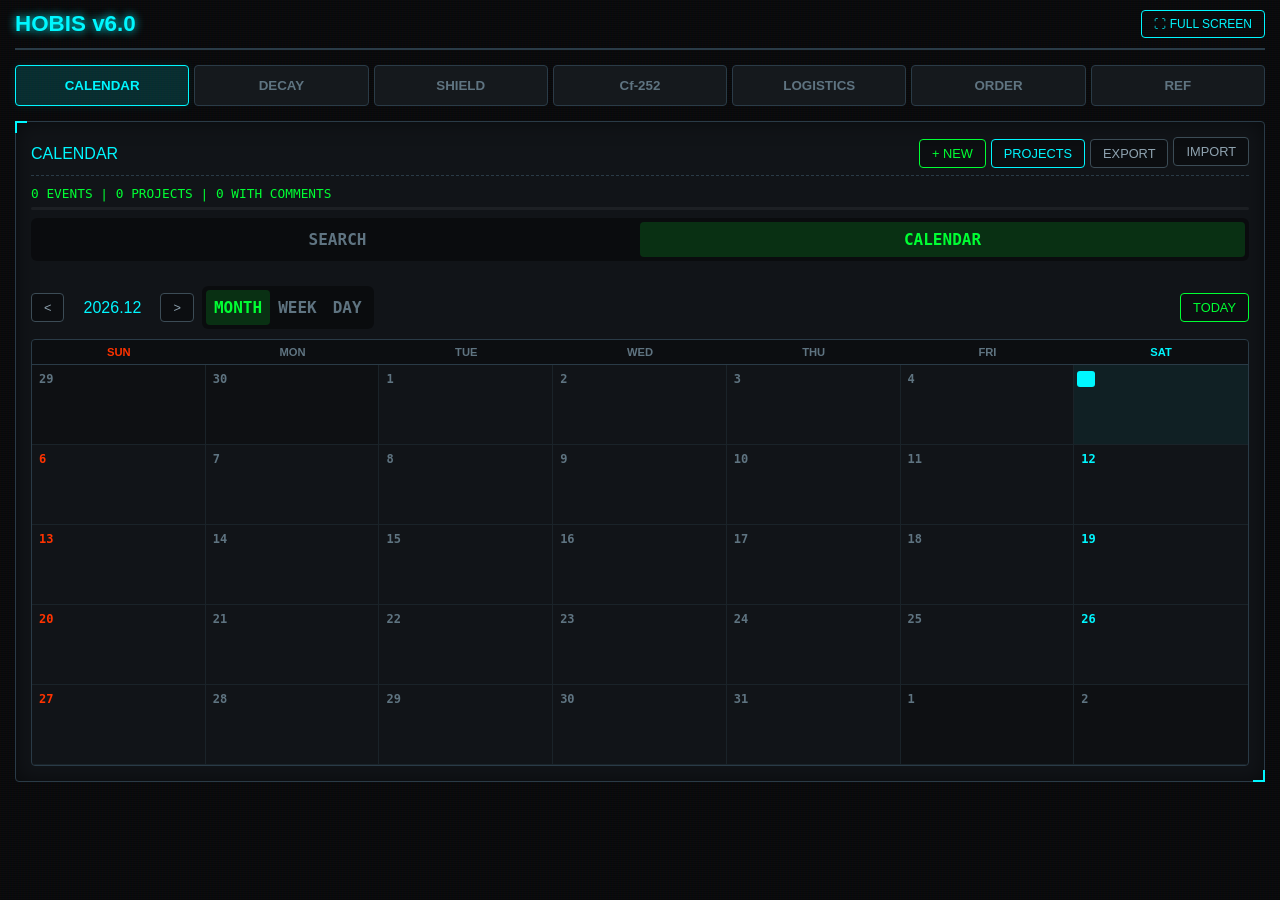
==== commit db923da1: "feat: REF 탭 — 파라미터 타당성 검증 보고서 페이지 신규 REF 탭: HOBIS에서 사용하는 모든 계산 파라미터의 출처, 산출방법, 타당성 검증을 상세 문서화한 독립 페이" ====
--- a/index.html
+++ b/index.html
@@ -36,6 +36,7 @@
         <button class="tab-btn" onclick="setMainTab('cf252', this)">Cf-252</button>
         <button class="tab-btn" onclick="setMainTab('logistics', this)">LOGISTICS</button>
         <button class="tab-btn" onclick="setMainTab('order', this)">ORDER</button>
+        <button class="tab-btn" onclick="setMainTab('reference', this)">REF</button>
     </div>
 
     <div class="workspace">
@@ -247,6 +248,15 @@
                 </div>
             </div>
 
+            <!-- REFERENCE PANEL (full-width) -->
+            <div id="referencePanel" class="panel hidden" style="flex-grow:1; overflow-y:auto; max-height:calc(100vh - 150px);">
+                <div class="header" style="color:var(--hobis-cyan); border-color:var(--hobis-cyan);">
+                    <span>PARAMETER VALIDATION REPORT</span>
+                    <button class="btn-outline" style="color:var(--hobis-cyan); border-color:var(--hobis-cyan);" onclick="refExportPDF()">PDF</button>
+                </div>
+                <div id="referenceContent"></div>
+            </div>
+
             <!-- FLOW CAL DETAIL (RIGHT) -->
             <div id="flowCalDetailPanel" class="panel hidden" style="flex-grow:1;">
                 <div class="header" style="color:white;">
@@ -317,12 +327,13 @@
 <script src="js/log.js"></script>
 <script src="js/chart.js?v=20260326d"></script>
 <script src="js/calc-ui.js?v=20260326d"></script>
-<script src="js/calculator.js?v=20260326d"></script>
-<script src="js/calc-viz.js?v=20260326d"></script>
+<script src="js/calculator.js?v=20260326e"></script>
+<script src="js/calc-viz.js?v=20260326e"></script>
 <script src="js/cf252.js?v=20260326d"></script>
-<script src="js/cf252-ui.js?v=20260326d"></script>
+<script src="js/cf252-ui.js?v=20260326e"></script>
 <script src="js/logistics.js"></script>
 <script src="js/ri-order.js"></script>
+<script src="js/reference.js?v=20260326e"></script>
 
 </body>
 </html>
